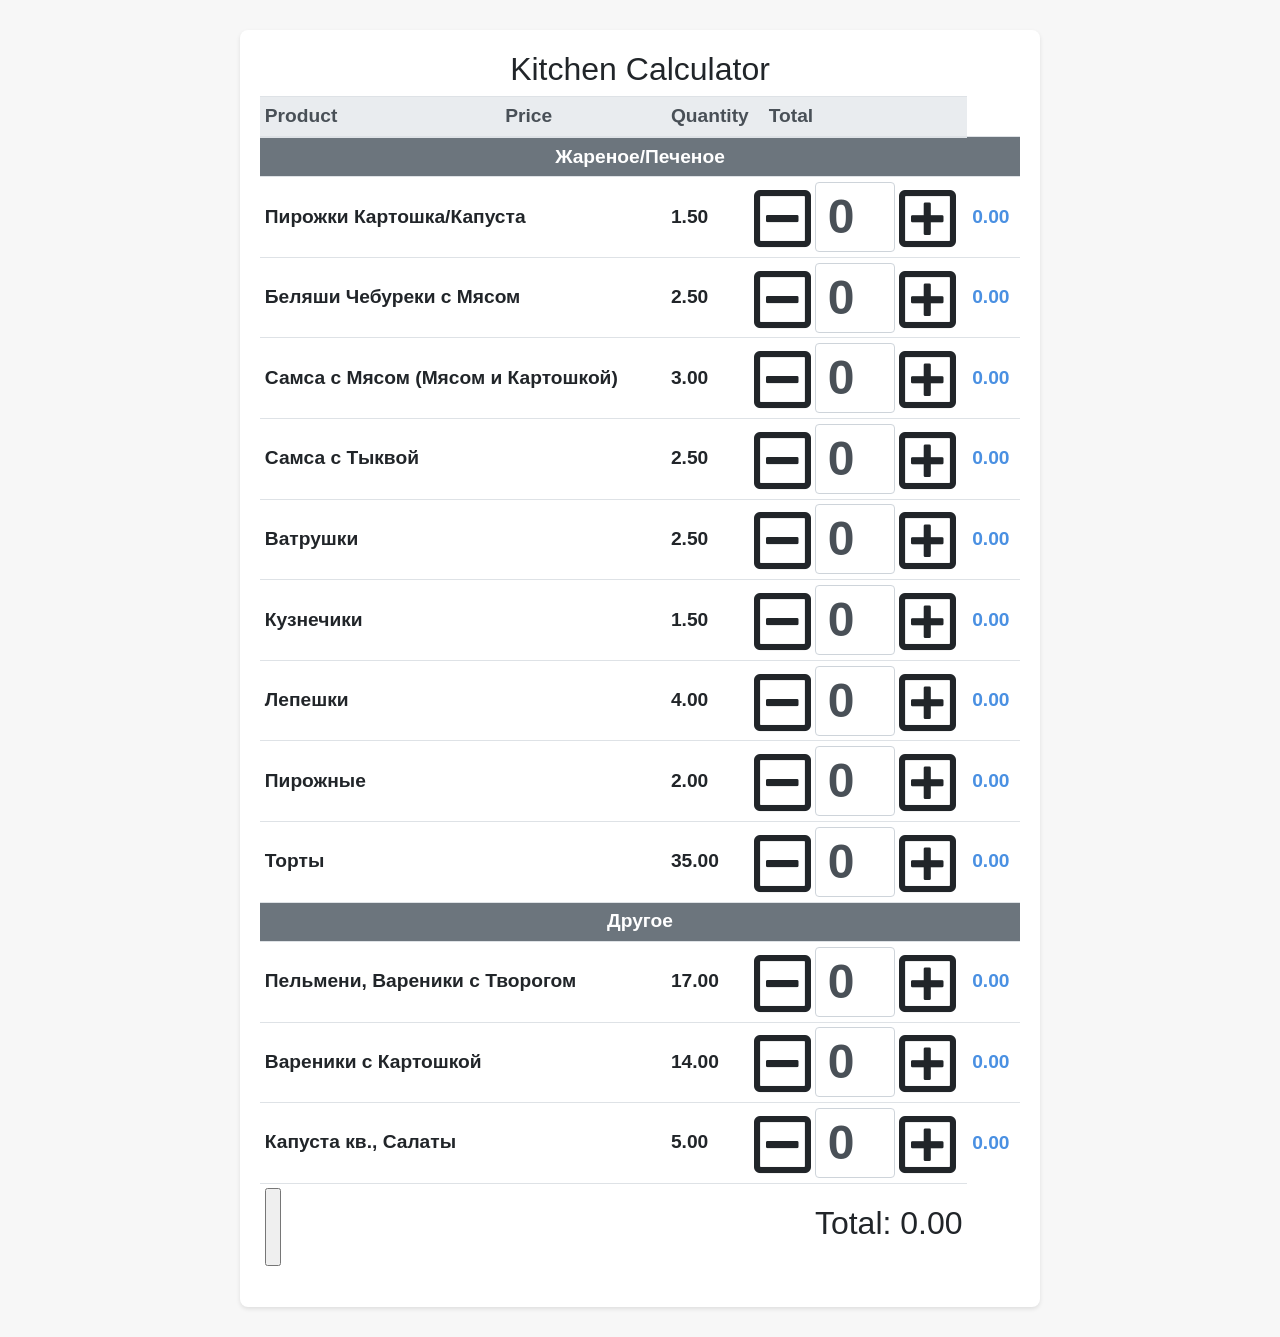
==== Kitchen/index.html @ fc0802fa "Update index.html" ====
<!DOCTYPE html>
<html>
<head>
    <title>Kitchen Calculator</title>
    <link rel="stylesheet" href="https://stackpath.bootstrapcdn.com/bootstrap/4.3.1/css/bootstrap.min.css">
    <link rel="stylesheet" href="https://cdnjs.cloudflare.com/ajax/libs/font-awesome/5.1.1/css/all.min.css" integrity="sha512-ioRJH7yXnyX+7fXTQEKPULWkMn3CqMcapK0NNtCN8q//sW7ZeVFcbMJ9RvX99TwDg6P8rAH2IqUSt2TLab4Xmw==" crossorigin="anonymous" referrerpolicy="no-referrer" />
    <style>
        body {
            background-color: #f7f7f7;
            font-weight:bold !important;
            font-size:1.2em !important;
        }
        #calculatorContainer {
            max-width: 800px;
            margin: 30px auto;
            padding: 20px;
            background-color: #fff;
            border-radius: 8px;
            box-shadow: 0 2px 4px rgba(0, 0, 0, 0.1);
        }
        .quantity-input {
            width: 100px;
        }
        .category-row {
            background-color: #6c757d;
            color: white;
            text-align: center;
            font-weight: bold;
        }
        .row-total {
            font-weight: bold;
            color: #4a90e2;
        }
        .table th, .table td {
            vertical-align: middle;
            padding: 0.25em;
        }
        input {
            font-weight:bold !important;
            font-size:2.5em !important;
        }
    </style>
    <script>
        document.addEventListener('DOMContentLoaded', function() {
            // Replace 'path/to/your/products.json' with the actual path to your JSON file
            fetch('products.json')
            .then(response => response.json())
            .then(data => createProductTable(data))
            .catch(error => console.error('Error:', error));
        });
        function AddOne(element){
            var input = element.previousElementSibling;
            input.value = parseInt(input.value) + 1; 
            calculateRowTotal(input);
        }
        
        function SubOne(element){
            var input = element.nextElementSibling;
            if (parseInt(input.value) > 0)
                input.value = parseInt(input.value) - 1; 
            calculateRowTotal(input);
        }
        
        function createProductTable(data) {
            let tableBody = document.getElementById('productTableBody');
            data.categories.forEach(category => {
                // Create category row
                let catRow = tableBody.insertRow();
                let catCell = catRow.insertCell();
                catCell.setAttribute('colspan', 5);
                catCell.innerText = category.name;
                catRow.classList.add('category-row');

                // Create product rows
                category.products.forEach(product => {
                    let row = tableBody.insertRow();
                    let productCell = row.insertCell();
                    productCell.setAttribute('colspan', 2);
                    productCell.innerText = product.name;

                    let priceCell = row.insertCell();
                    priceCell.innerText = product.price.toFixed(2);

                    let quantityCell = row.insertCell();
                    quantityCell.innerHTML = `<div class="row"><i class="far fa-minus-square pt-1 pr-1" style="font-size:65px" onclick="SubOne(this)"></i><input type="number" value="0" min="0" class="form-control" style="width:80px;height:70px" onchange="calculateRowTotal(this)"><i class="far fa-plus-square pt-1 pl-1" style="font-size:65px" onclick="AddOne(this)"></i></div>`;

                    let totalCell = row.insertCell();
                    totalCell.classList.add('row-total');
                    totalCell.innerText = '0.00';
                });
            });
        }

         function calculateRowTotal(element) {
            var row = element.parentNode.parentNode.parentNode;
            var price = parseFloat(row.cells[1].innerText);
            var quantity = parseFloat(row.cells[2].getElementsByTagName('input')[0].value);
            var total = price * quantity;
            row.cells[3].innerText = total.toFixed(2);

            calculateGrandTotal();
        }

        function calculateGrandTotal() {
            var grandTotal = 0;
            var rows = document.querySelectorAll('#productTable tbody tr:not(.category-row)');
            rows.forEach(function (row) {
                var rowTotal = parseFloat(row.cells[3].innerText);
                if (!isNaN(rowTotal)) {
                    grandTotal += rowTotal;
                }
            });
            document.getElementById('grandTotal').textContent = grandTotal.toFixed(2);
        }

        function resetAll(){
            var tObj = document.getElementsByTagName('input');
            for(var i = 0; i < tObj.length; i++){
                tObj[i].value='0';
            }
        }
    </script>
</head>
<body>
    <div id="calculatorContainer">
        <h2 class="text-center">Kitchen Calculator</h2>
        <table id="productTable" class="table">
            <thead class="thead-light">
                <tr>
                    <th>Product</th>
                    <th>Price</th>
                    <th>Quantity</th>
                    <th>Total</th>
                </tr>
            </thead>
            <tbody id="productTableBody">
                <!-- Products will be loaded here -->
            </tbody>
            <tfoot>
                <tr>
                    <th><input type="button" onclick="resetAll();return false;" text="Reset"/></th>
                    <th colspan="3">
                         <h2 class="text-right">Total: <span id="grandTotal">0.00</span></h2>
                    </th>
                </tr>
            </tfoot>
        </table>
       
    </div>
    
</body>
</html>
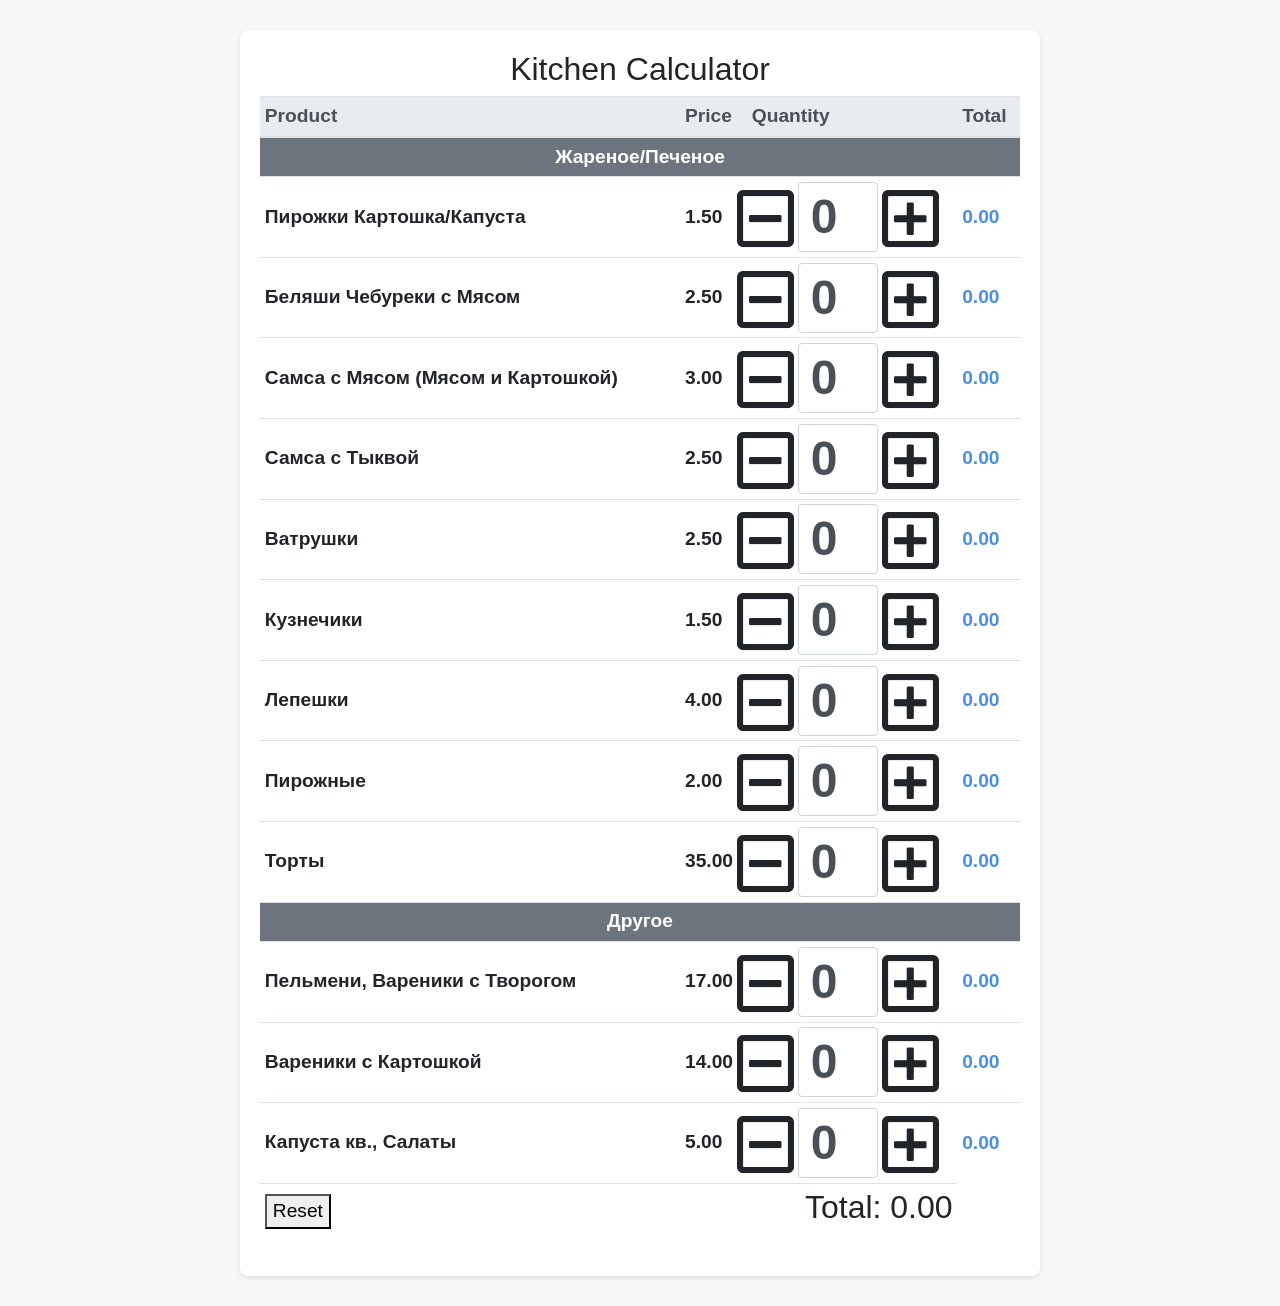
==== commit 2db7a395: "Update index.html" ====
--- a/Kitchen/index.html
+++ b/Kitchen/index.html
@@ -128,7 +128,7 @@
         <table id="productTable" class="table">
             <thead class="thead-light">
                 <tr>
-                    <th>Product</th>
+                    <th colspan="2">Product</th>
                     <th>Price</th>
                     <th>Quantity</th>
                     <th>Total</th>
@@ -139,7 +139,7 @@
             </tbody>
             <tfoot>
                 <tr>
-                    <th><input type="button" onclick="resetAll();return false;" text="Reset"/></th>
+                    <th><button onclick="resetAll();return false;">Reset</button></th>
                     <th colspan="3">
                          <h2 class="text-right">Total: <span id="grandTotal">0.00</span></h2>
                     </th>
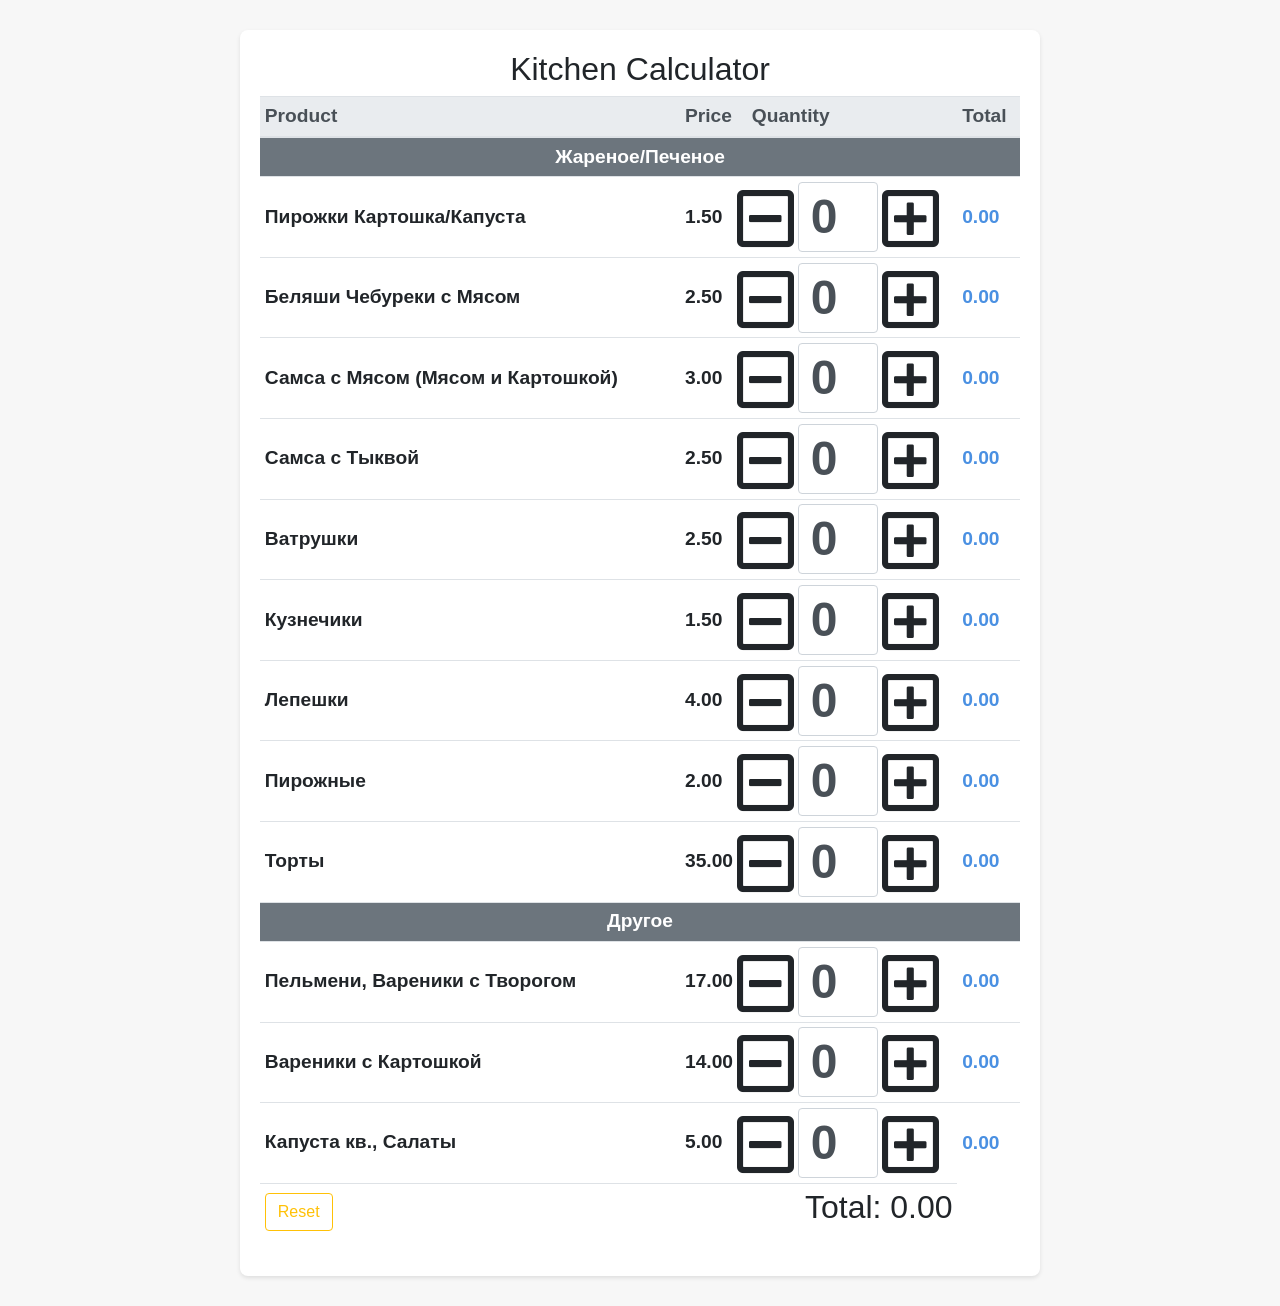
==== commit 4a2769a3: "Update index.html" ====
--- a/Kitchen/index.html
+++ b/Kitchen/index.html
@@ -139,7 +139,7 @@
             </tbody>
             <tfoot>
                 <tr>
-                    <th><button onclick="resetAll();return false;">Reset</button></th>
+                    <th><button onclick="resetAll();return false;" class="btn btn-outline-warning">Reset</button></th>
                     <th colspan="3">
                          <h2 class="text-right">Total: <span id="grandTotal">0.00</span></h2>
                     </th>
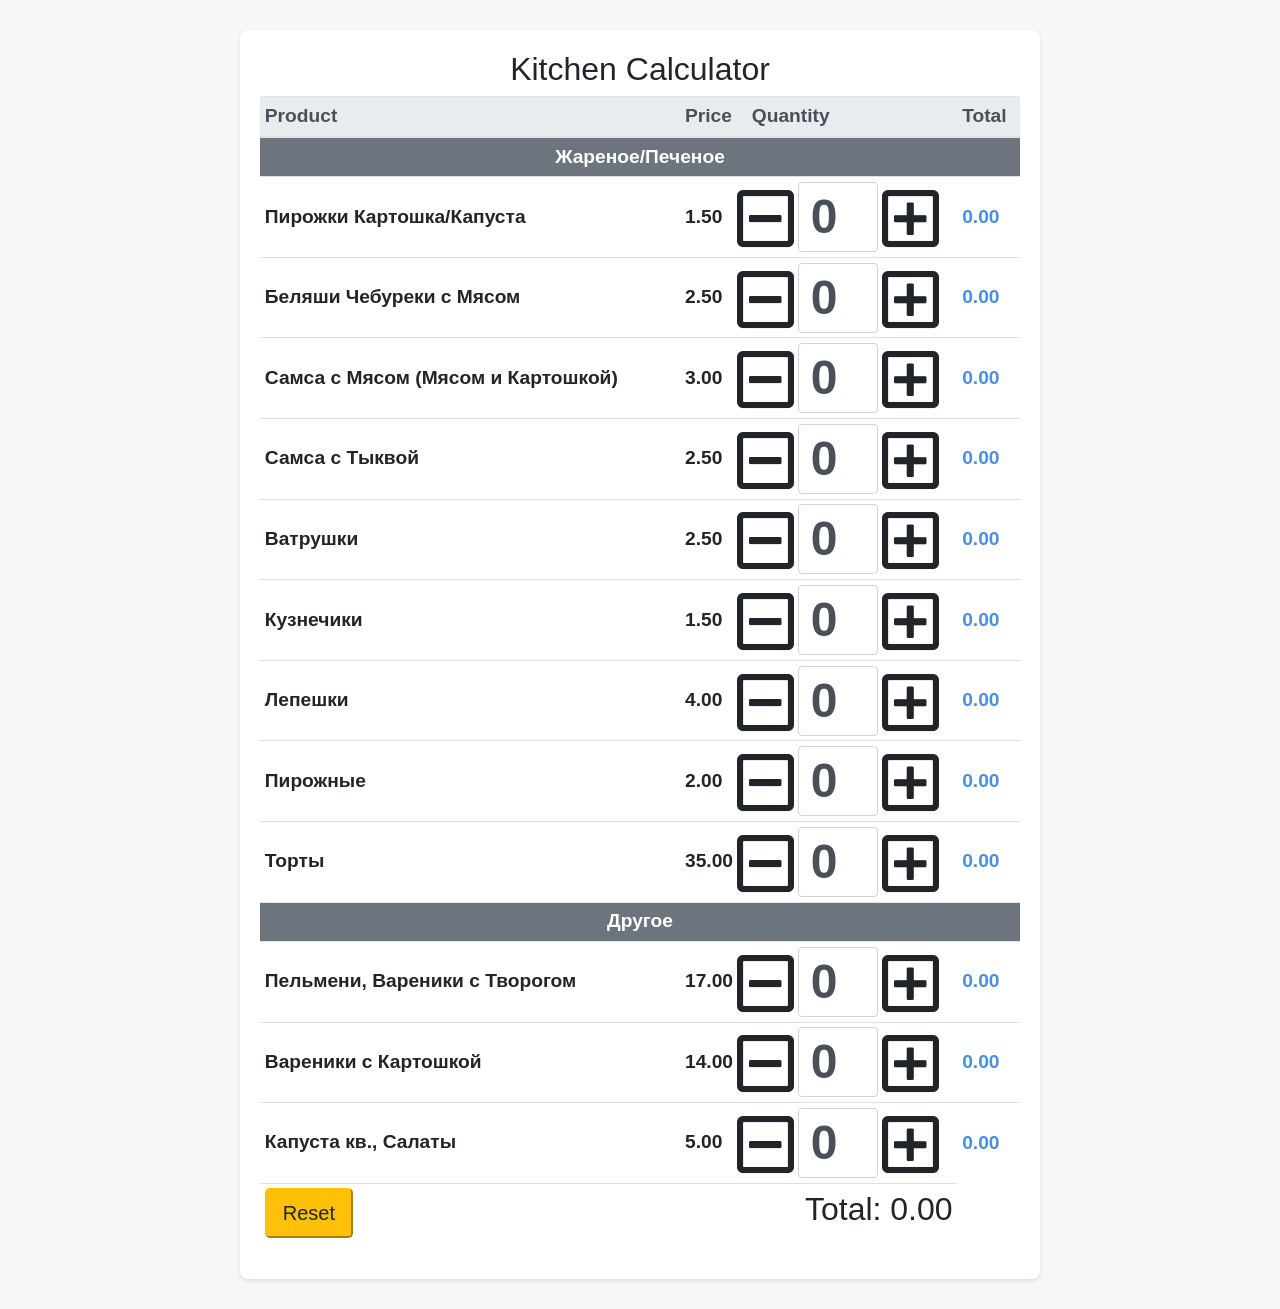
==== commit 25a3d0d9: "Update index.html" ====
--- a/Kitchen/index.html
+++ b/Kitchen/index.html
@@ -118,6 +118,7 @@
             var tObj = document.getElementsByTagName('input');
             for(var i = 0; i < tObj.length; i++){
                 tObj[i].value='0';
+                calculateRowTotal(tObj[i]);
             }
         }
     </script>
@@ -139,7 +140,7 @@
             </tbody>
             <tfoot>
                 <tr>
-                    <th><button onclick="resetAll();return false;" class="btn btn-outline-warning">Reset</button></th>
+                    <th><button onclick="resetAll();return false;" class="btn-lg btn-warning">Reset</button></th>
                     <th colspan="3">
                          <h2 class="text-right">Total: <span id="grandTotal">0.00</span></h2>
                     </th>
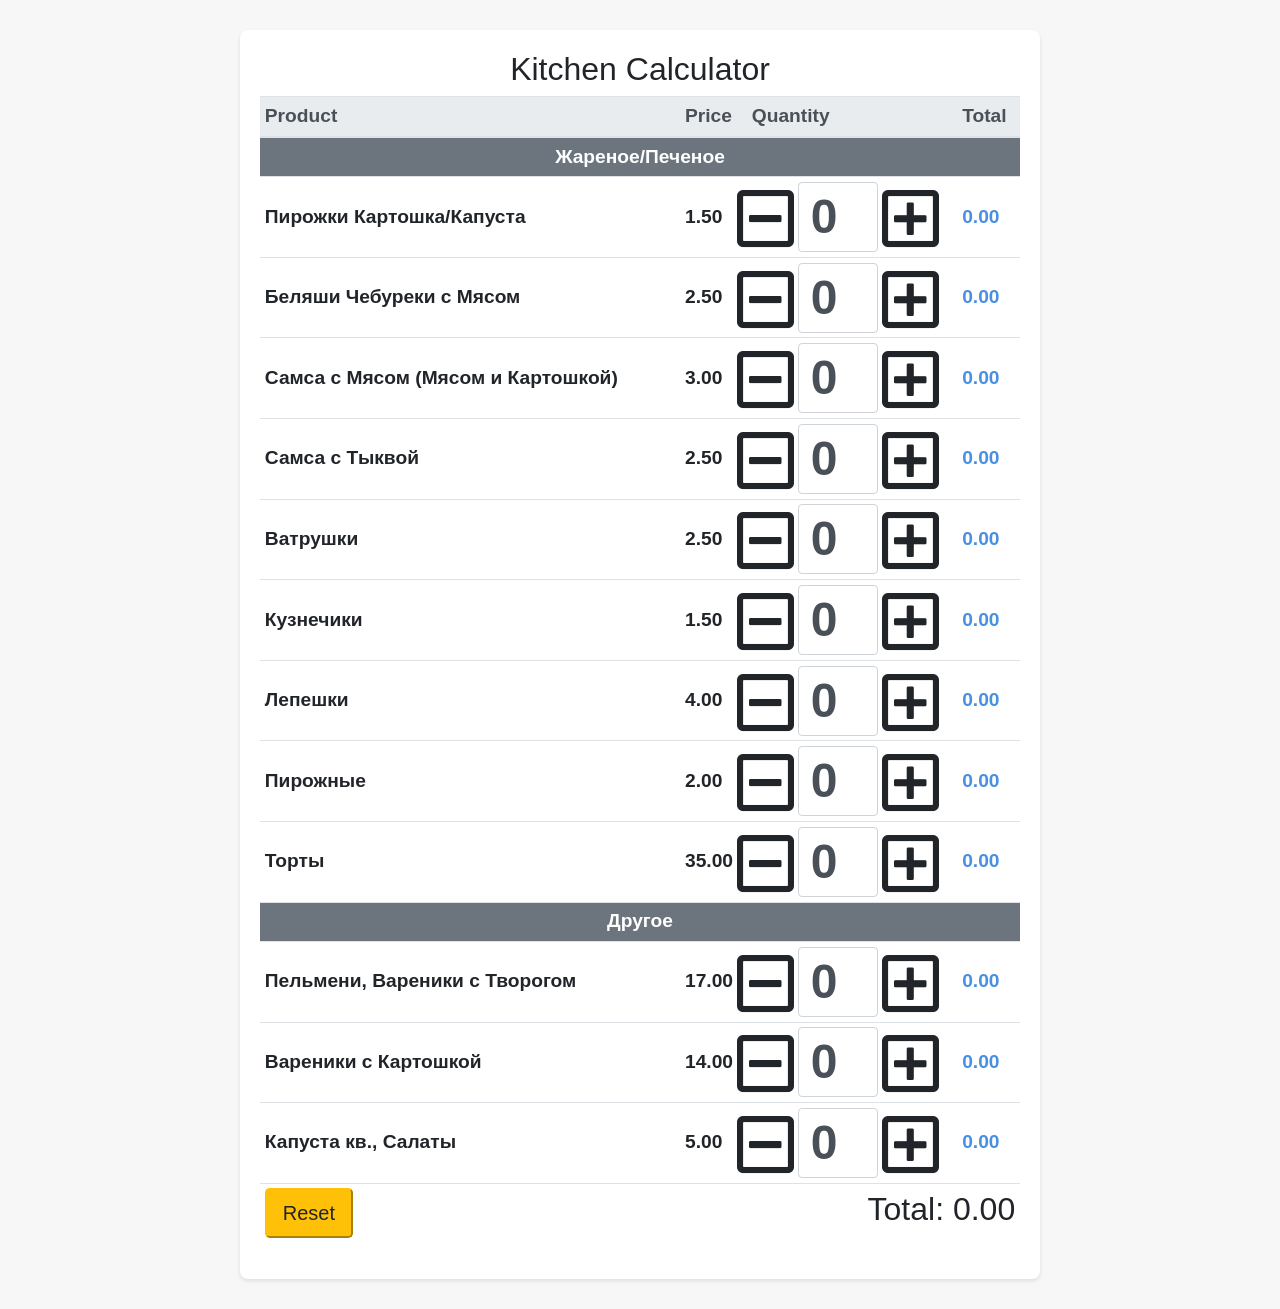
==== commit b69801b2: "Update index.html" ====
--- a/Kitchen/index.html
+++ b/Kitchen/index.html
@@ -140,7 +140,7 @@
             </tbody>
             <tfoot>
                 <tr>
-                    <th><button onclick="resetAll();return false;" class="btn-lg btn-warning">Reset</button></th>
+                    <th colspan="2"><button onclick="resetAll();return false;" class="btn-lg btn-warning">Reset</button></th>
                     <th colspan="3">
                          <h2 class="text-right">Total: <span id="grandTotal">0.00</span></h2>
                     </th>
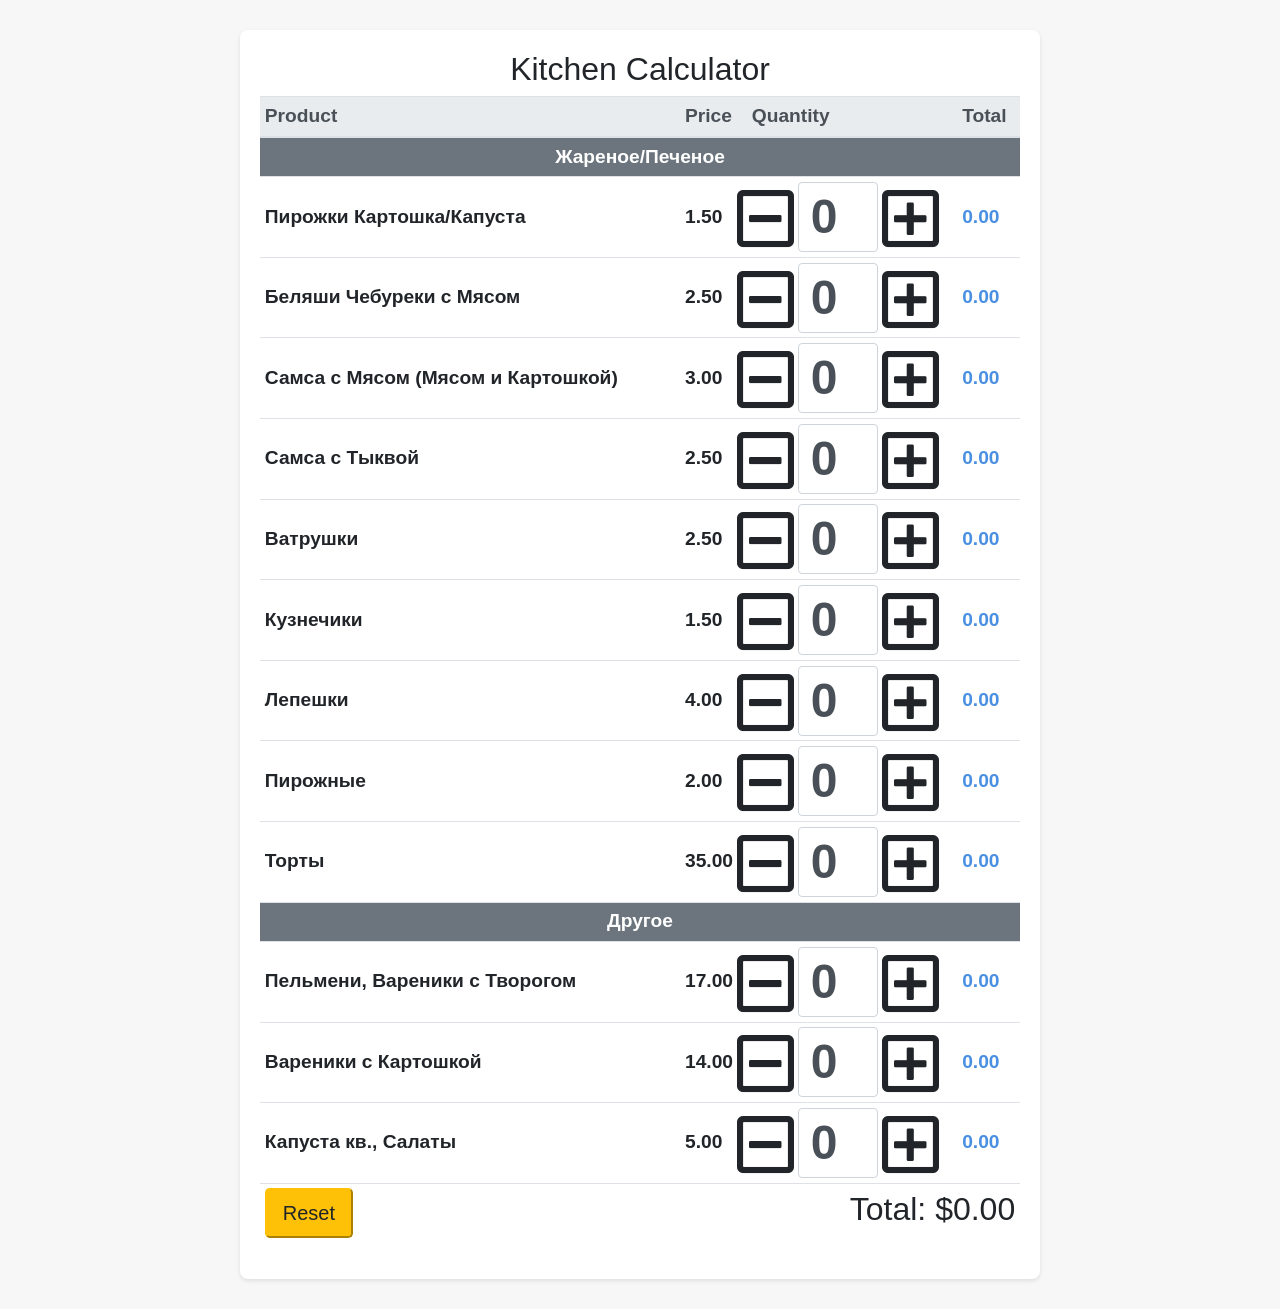
==== commit 4942e111: "Update index.html" ====
--- a/Kitchen/index.html
+++ b/Kitchen/index.html
@@ -142,7 +142,7 @@
                 <tr>
                     <th colspan="2"><button onclick="resetAll();return false;" class="btn-lg btn-warning">Reset</button></th>
                     <th colspan="3">
-                         <h2 class="text-right">Total: <span id="grandTotal">0.00</span></h2>
+                         <h2 class="text-right">Total: $<span id="grandTotal">0.00</span></h2>
                     </th>
                 </tr>
             </tfoot>
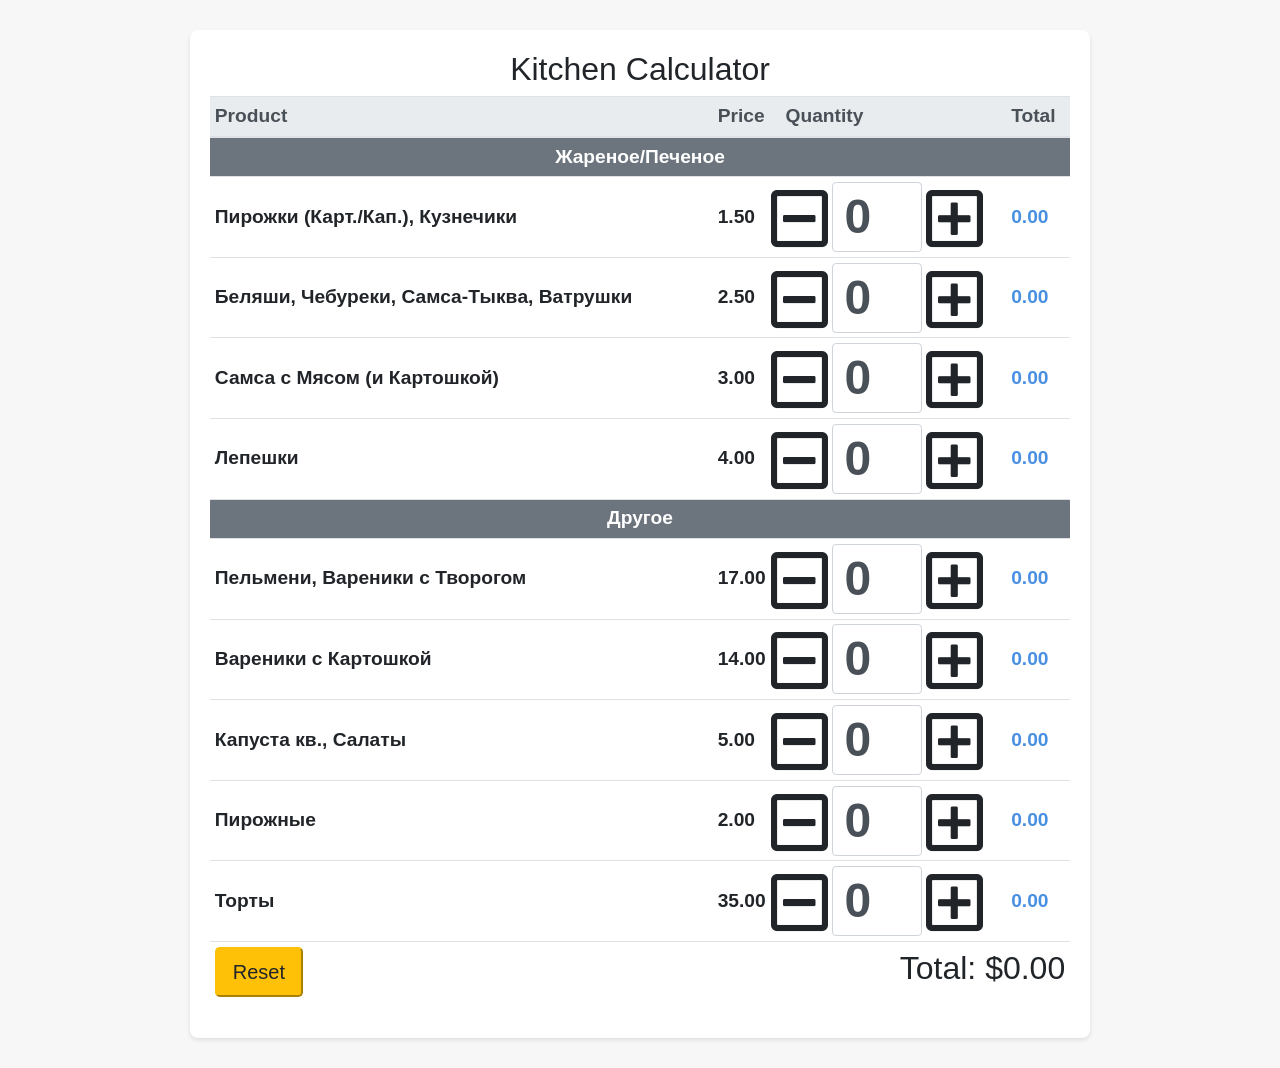
==== commit 15936aef: "Update index.html" ====
--- a/Kitchen/index.html
+++ b/Kitchen/index.html
@@ -12,7 +12,8 @@
             font-size:1.2em !important;
         }
         #calculatorContainer {
-            max-width: 800px;
+            width:100%;
+            max-width: 900px;
             margin: 30px auto;
             padding: 20px;
             background-color: #fff;
@@ -83,7 +84,7 @@
                     priceCell.innerText = product.price.toFixed(2);
 
                     let quantityCell = row.insertCell();
-                    quantityCell.innerHTML = `<div class="row"><i class="far fa-minus-square pt-1 pr-1" style="font-size:65px" onclick="SubOne(this)"></i><input type="number" value="0" min="0" class="form-control" style="width:80px;height:70px" onchange="calculateRowTotal(this)"><i class="far fa-plus-square pt-1 pl-1" style="font-size:65px" onclick="AddOne(this)"></i></div>`;
+                    quantityCell.innerHTML = `<div class="row"><i class="far fa-minus-square pt-1 pr-1" style="font-size:65px" onclick="SubOne(this)"></i><input type="number" value="0" min="0" class="form-control" style="width:90px;height:70px" onchange="calculateRowTotal(this)"><i class="far fa-plus-square pt-1 pl-1" style="font-size:65px" onclick="AddOne(this)"></i></div>`;
 
                     let totalCell = row.insertCell();
                     totalCell.classList.add('row-total');
